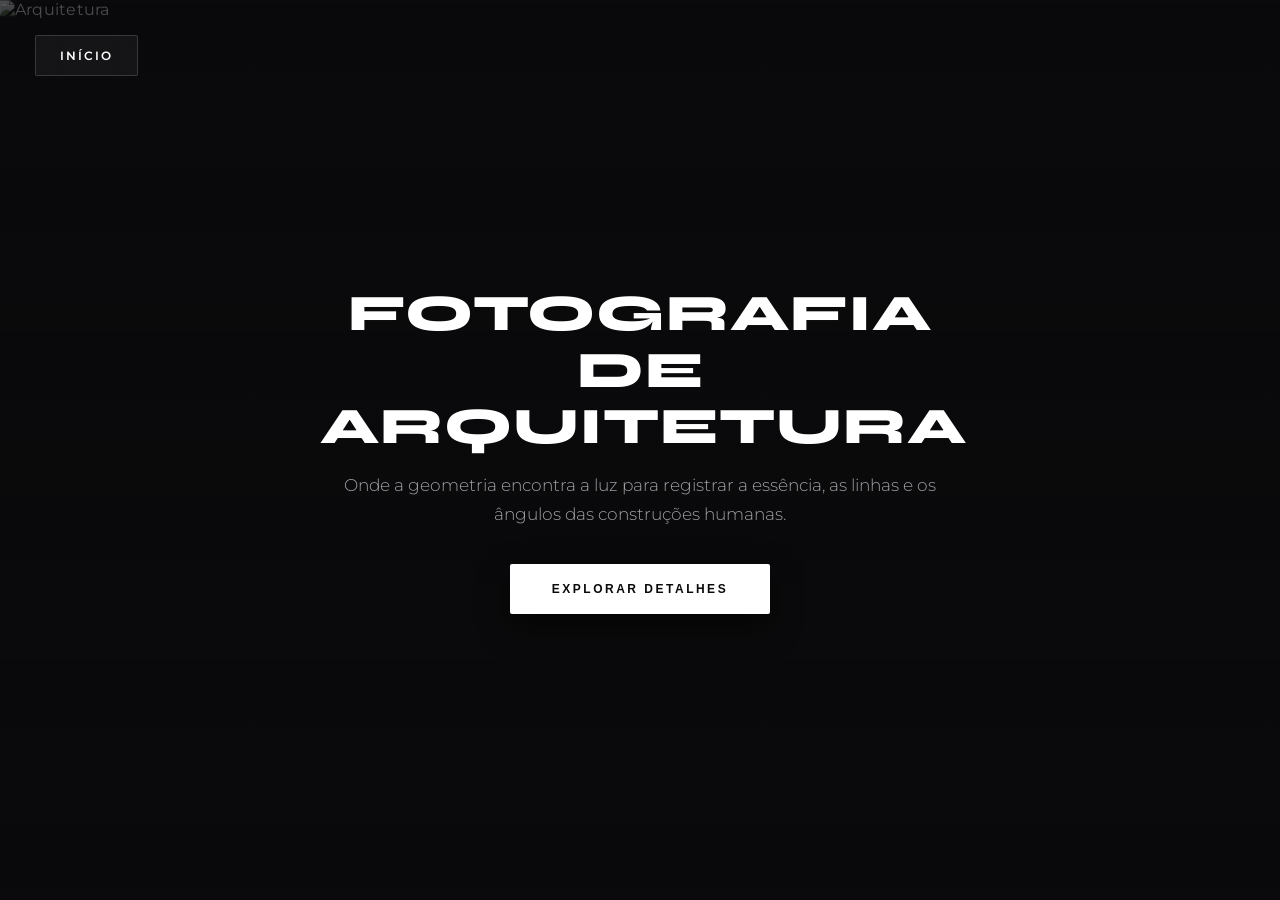
==== arquitetura.html @ c439b784 "pagina arquitetura" ====
<!DOCTYPE html>
<html lang="pt-BR">
<head>
    <meta charset="UTF-8">
    <meta name="viewport" content="width=device-width, initial-scale=1.0">
    <title>Fotografia de Arquitetura</title>
    <link rel="stylesheet" href="arquitetura.css">
    <link rel="preconnect" href="https://fonts.googleapis.com">
    <link rel="preconnect" href="https://fonts.gstatic.com" crossorigin>
    <link href="https://fonts.googleapis.com/css2?family=Montserrat:wght@300;400;600;700&family=Syne:wght@700;800&display=swap" rel="stylesheet">
</head>
<body>

    <div class="bg-wrapper">
        <img src="https://images.unsplash.com/photo-1513694203232-719a280e022f?auto=format&fit=crop&w=1920&q=80" alt="Arquitetura" class="bg-image">
        <div class="bg-overlay"></div>
    </div>

    <a href="index.html" class="btn-return">
        Início
    </a>

    <main class="hero">
        <h1>Fotografia de Arquitetura</h1>
        <p>Onde a geometria encontra a luz para registrar a essência, as linhas e os ângulos das construções humanas.</p>
        <button id="openModalBtn" class="action-btn">Explorar Detalhes</button>
    </main>
</body>
</html>
---- arquitetura.css ----
* {
    margin: 0;
    padding: 0;
    box-sizing: border-box;
}

body {
    min-height: 100vh;
    display: flex;
    justify-content: center;
    align-items: center;
    font-family: 'Montserrat', sans-serif;
    color: #f0f0f0;
    background-color: #0a0a0c;
    position: relative;
    overflow: hidden;
}

.bg-wrapper {
    position: fixed;
    top: 0;
    left: 0;
    width: 100%;
    height: 100%;
    z-index: -2;
}

.bg-image {
    width: 100%;
    height: 100%;
    object-fit: cover;
    filter: grayscale(80%) brightness(0.35) contrast(1.2);
    transform: scale(1.03);
}

.bg-overlay {
    position: absolute;
    top: 0;
    left: 0;
    width: 100%;
    height: 100%;
    background: linear-gradient(180deg, rgba(10, 10, 12, 0.4) 0%, rgba(10, 10, 12, 0.95) 100%);
    z-index: -1;
}

.btn-return {
    position: fixed;
    top: 35px;
    left: 35px;
    display: inline-flex;
    align-items: center;
    gap: 10px;
    color: #ffffff;
    text-decoration: none;
    font-size: 12px;
    font-weight: 600;
    letter-spacing: 2px;
    text-transform: uppercase;
    background: rgba(255, 255, 255, 0.05);
    padding: 12px 24px;
    border-radius: 2px;
    border: 1px solid rgba(255, 255, 255, 0.15);
    backdrop-filter: blur(10px);
    transition: all 0.3s ease;
    z-index: 10;
}

.btn-return:hover {
    background: #ffffff;
    color: #0a0a0c;
    border-color: #ffffff;
    transform: translateX(-3px);
}

.hero {
    text-align: center;
    max-width: 680px;
    padding: 20px;
    z-index: 1;
}

.tag {
    display: inline-block;
    font-size: 11px;
    letter-spacing: 3px;
    text-transform: uppercase;
    color: #c2c2c2;
    border: 1px solid rgba(255, 255, 255, 0.2);
    padding: 6px 16px;
    border-radius: 2px;
    margin-bottom: 22px;
    background: rgba(255, 255, 255, 0.03);
}

.hero h1 {
    font-family: 'Syne', sans-serif;
    font-size: 3.2rem;
    font-weight: 800;
    letter-spacing: 1px;
    text-transform: uppercase;
    margin-bottom: 16px;
    color: #ffffff;
    line-height: 1.1;
}

.hero p {
    font-size: 1.05rem;
    color: #a0a0a5;
    line-height: 1.7;
    margin-bottom: 35px;
    font-weight: 300;
}

.action-btn {
    padding: 18px 42px;
    background-color: #ffffff;
    color: #0a0a0c;
    border: none;
    border-radius: 2px;
    font-size: 12px;
    font-weight: 700;
    letter-spacing: 2.5px;
    text-transform: uppercase;
    cursor: pointer;
    transition: all 0.3s ease;
    box-shadow: 0 10px 30px rgba(0, 0, 0, 0.5);
}

.action-btn:hover {
    background-color: #d8d8d8;
    transform: translateY(-2px);
}

.modal {
    position: fixed;
    top: 0;
    left: 0;
    width: 100%;
    height: 100%;
    background-color: rgba(5, 5, 7, 0.88);
    backdrop-filter: blur(14px);
    display: flex;
    justify-content: center;
    align-items: center;
    z-index: 1000;
    opacity: 0;
    visibility: hidden;
    transition: all 0.4s ease;
}

.modal.active {
    opacity: 1;
    visibility: visible;
}

.modal-card {
    background: #121215;
    border: 1px solid #2a2a30;
    border-radius: 4px;
    padding: 40px;
    max-width: 560px;
    width: 90%;
    position: relative;
    box-shadow: 0 30px 60px rgba(0, 0, 0, 0.8);
    transform: translateY(20px);
    transition: transform 0.4s ease;
}

.modal.active .modal-card {
    transform: translateY(0);
}

.close-btn {
    position: absolute;
    top: 20px;
    right: 22px;
    background: transparent;
    border: none;
    color: #777780;
    font-size: 28px;
    cursor: pointer;
    transition: color 0.2s ease;
}

.close-btn:hover {
    color: #ffffff;
}
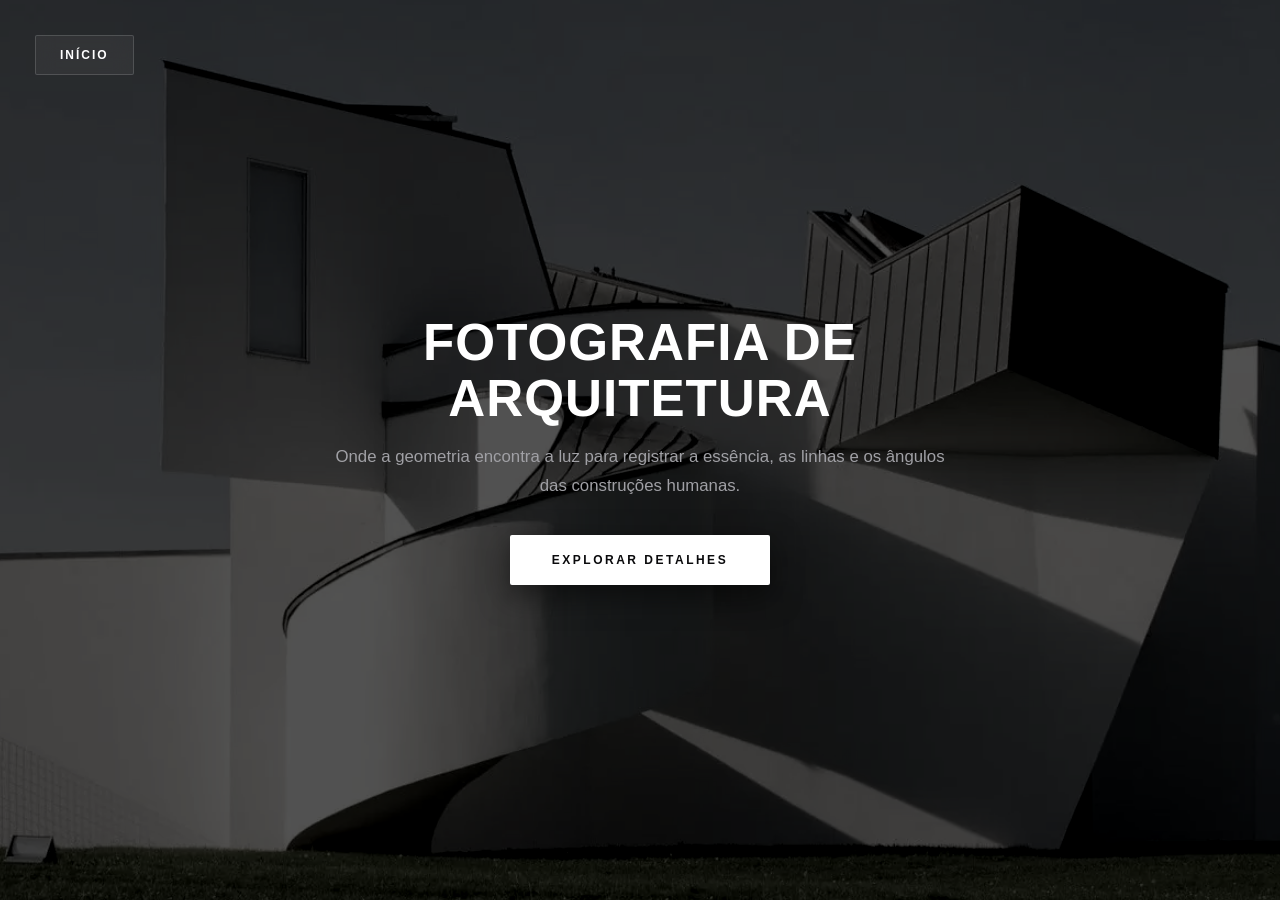
==== commit abc89a83: "arrumando as fotos" ====
--- a/arquitetura.html
+++ b/arquitetura.html
@@ -5,14 +5,11 @@
     <meta name="viewport" content="width=device-width, initial-scale=1.0">
     <title>Fotografia de Arquitetura</title>
     <link rel="stylesheet" href="arquitetura.css">
-    <link rel="preconnect" href="https://fonts.googleapis.com">
-    <link rel="preconnect" href="https://fonts.gstatic.com" crossorigin>
-    <link href="https://fonts.googleapis.com/css2?family=Montserrat:wght@300;400;600;700&family=Syne:wght@700;800&display=swap" rel="stylesheet">
 </head>
 <body>
 
     <div class="bg-wrapper">
-        <img src="https://images.unsplash.com/photo-1513694203232-719a280e022f?auto=format&fit=crop&w=1920&q=80" alt="Arquitetura" class="bg-image">
+        <img src="arquitetura.webp" alt="Arquitetura" class="bg-image">
         <div class="bg-overlay"></div>
     </div>
 
